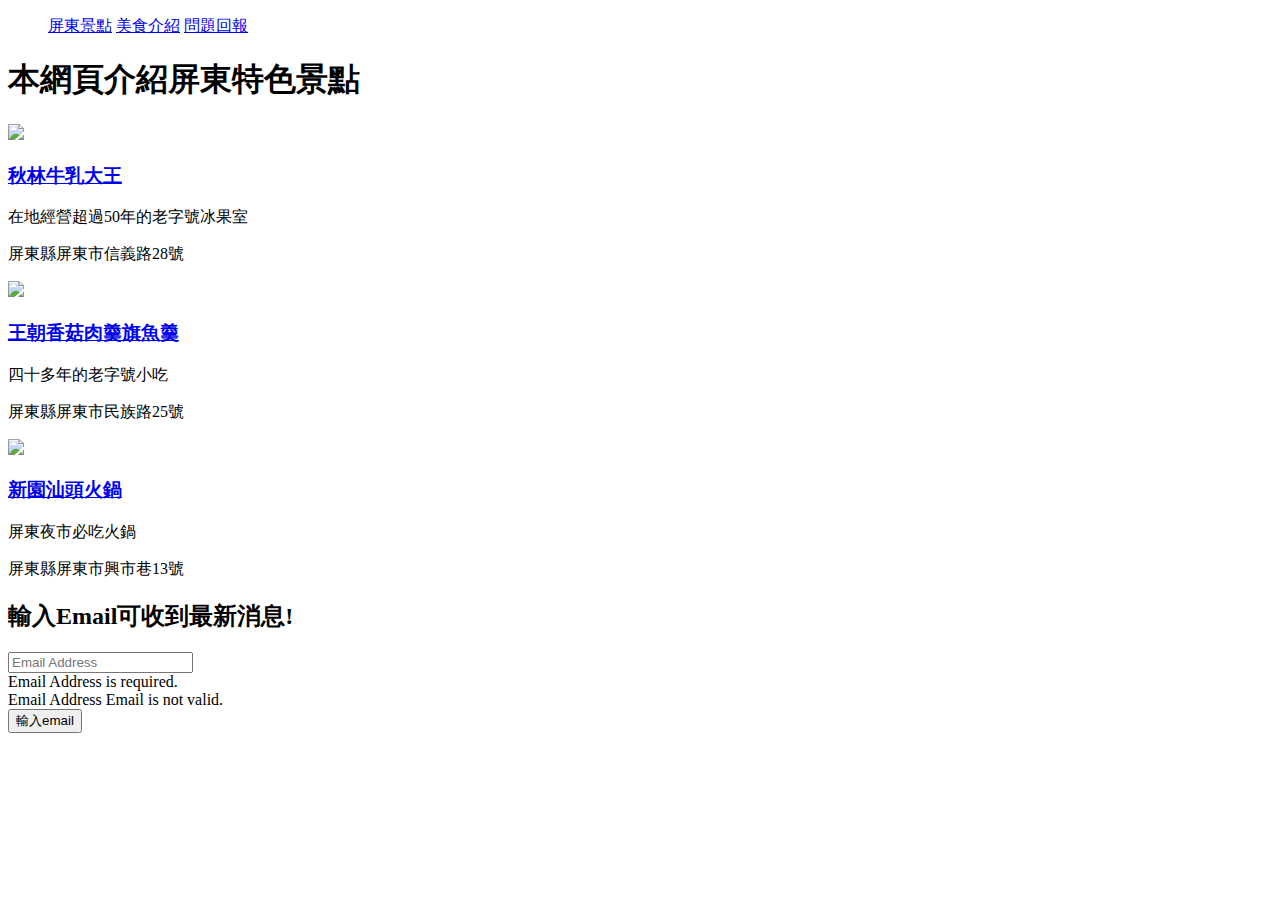
==== food.html @ d55170c2 "Add files via upload" ====
<!DOCTYPE html>
<html>

<head>
  <meta charset="utf-8" />
  <meta name="viewport" content="width=device-width, initial-scale=1, shrink-to-fit=no" />
  <meta name="description" content="" />
  <meta name="author" content="" />
  <title>屏東景點</title>
  <!-- Favicon-->
  <link rel="icon" type="image/x-icon" href="assets/favicon.ico" />

  <!-- Bootstrap icon-->
  <link href="https://cdn.jsdelivr.net/npm/bootstrap-icons@1.5.0/font/bootstrap-icons.css" rel="stylesheet"
    type="text/css" />

  <!-- Google fonts-->
  <link href="https://fonts.googleapis.com/css?family=Lato:300,400,700,300italic,400italic,700italic" rel="stylesheet"
    type="text/css" />

  <!-- Core theme CSS (includes Bootstrap)-->
  <link href="css/styles.css" rel="stylesheet" />

</head>

<body>
  <!-- Navbar-->
  <nav class="navbar navbar-light bg-light static-top">
    <div class="container">
      <ul>
        <a class="navbar-brand" href="index.html">屏東景點</a>
        <a class="navbar-brand" href="#!">美食介紹</a>
        <a class="navbar-brand" href="test.html">問題回報</a>
      </ul>

    </div>
  </nav>
  <!-- header-->
  <header class="masthead">
    <div class="container position-relative">
      <div class="row justify-content-center">
        <div class="col-xl-6">
          <div class="text-center text-white">
            <h1 class="mb-5">本網頁介紹屏東特色景點</h1>
          </div>
        </div>
      </div>
    </div>
  </header>
  <!-- Icons Grid-->
  <section class="features-icons bg-light text-center">
    <div class="container">
      <div class="row">
        <div class="col-lg-4">
          <div class="features-icons-item mx-auto mb-5 mb-lg-0 mb-lg-3">
            <div class="features-icons-icon d-flex">
              <img src="../assets/img/food1.jpg">
            </div>
            <a href="https://goo.gl/maps/mRANuoJWvxj2s6vFA?coh=178573&entry=tt" target="_blank" class="textdecoration">
              <h3>秋林牛乳大王</h3>
            </a>
            <p class="lead mb-0">在地經營超過50年的老字號冰果室</p>
            <p class="lead mb-0">屏東縣屏東市信義路28號</p>
          </div>
        </div>
        <div class="col-lg-4">
          <div class="features-icons-item mx-auto mb-5 mb-lg-0 mb-lg-3">
            <div class="features-icons-icon d-flex">
              <img src="../assets/img/food2.jpg">
            </div>
            <a href="https://goo.gl/maps/tD3LppcVdwLAaWhB6?coh=178572&entry=tt" target="_blank" class="textdecoration">
              <h3>王朝香菇肉羹旗魚羹</h3>
            </a>
            <p class="lead mb-0">四十多年的老字號小吃</p>
            <p class="lead mb-0">屏東縣屏東市民族路25號</p>
          </div>
        </div>
        <div class="col-lg-4">
          <div class="features-icons-item mx-auto mb-0 mb-lg-3">
            <div class="features-icons-icon d-flex">
              <img src="../assets/img/food3.jpg">
            </div>
            <a href="https://goo.gl/maps/bPyWcL7vzJVW3mFR9?coh=178572&entry=tt" target="_blank" class="textdecoration">
              <h3>新園汕頭火鍋</h3>
            </a>
            <p class="lead mb-0">屏東夜市必吃火鍋</p>
            <p class="lead mb-0">屏東縣屏東市興市巷13號</p>
          </div>
        </div>
      </div>
    </div>
  </section>



  <!-- Call to Action-->
  <section class="call-to-action text-white text-center" id="signup">
    <div class="container position-relative">
      <div class="row justify-content-center">
        <div class="col-xl-6">
          <h2 class="mb-4">輸入Email可收到最新消息!</h2>

          <!-- Email address input-->
          <div class="row">
            <div class="col">
              <form action="send_email.php" method="post">
                <input class="form-control form-control-lg" id="email" type="email" placeholder="Email Address"
                  data-sb-validations="required,email" required />
                <div class="invalid-feedback text-white" data-sb-feedback="emailAddress:required">Email Address is
                  required.</div>
                <div class="invalid-feedback text-white" data-sb-feedback="emailAddress:email">Email Address Email is
                  not valid.</div>
              </form>
            </div>
            <div class="col-auto">
              <form
                action="https://script.google.com/macros/s/AKfycbzXXb1F5gqVcTFCGMWW6-TIyAmNDOLaFO58EHW58VHYRnftW-aQfLNh3d0wcrK4jQll/exec">
                <input class="btn btn-primary btn-lg" type="submit" value="輸入email" />
              </form>
            </div>
          </div>


          </form>
        </div>
      </div>
    </div>
  </section>
  <!-- Footer-->
  <footer class="footer bg-light">
    <div class="container">

    </div>
  </footer>
  <!-- Bootstrap core JS-->
  <script src="https://cdn.jsdelivr.net/npm/bootstrap@5.2.3/dist/js/bootstrap.bundle.min.js"></script>
  <!-- Core theme JS-->
  <script src="js/scripts.js"></script>
  <!-- * * * * * * * * * * * * * * * * * * * * * * * * * * * * * * * * * * * * * * * *-->
  <!-- * *                               SB Forms JS                               * *-->
  <!-- * * Activate your form at https://startbootstrap.com/solution/contact-forms * *-->
  <!-- * * * * * * * * * * * * * * * * * * * * * * * * * * * * * * * * * * * * * * * *-->
  <script src="https://cdn.startbootstrap.com/sb-forms-latest.js"></script>
</body>

</html>
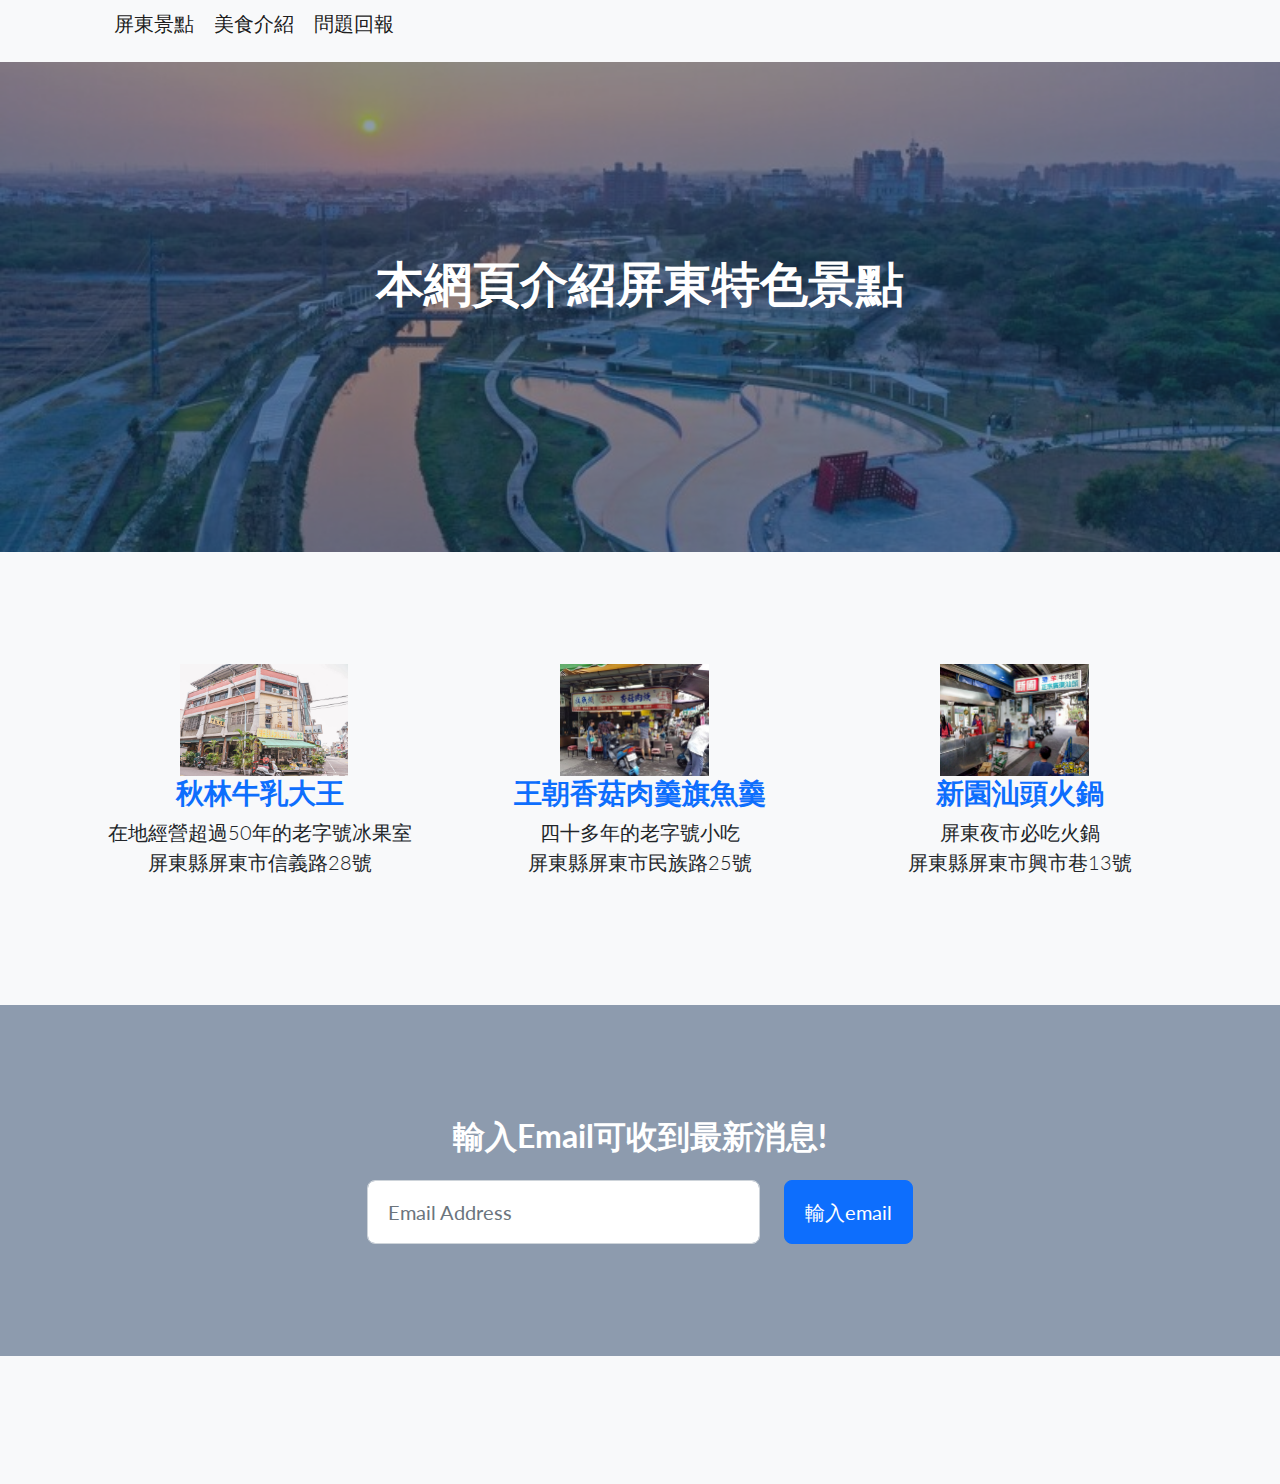
==== commit 6b954454: "Update food.html" ====
--- a/food.html
+++ b/food.html
@@ -54,7 +54,7 @@
         <div class="col-lg-4">
           <div class="features-icons-item mx-auto mb-5 mb-lg-0 mb-lg-3">
             <div class="features-icons-icon d-flex">
-              <img src="../assets/img/food1.jpg">
+              <img src="assets/img/food1.jpg">
             </div>
             <a href="https://goo.gl/maps/mRANuoJWvxj2s6vFA?coh=178573&entry=tt" target="_blank" class="textdecoration">
               <h3>秋林牛乳大王</h3>
@@ -143,4 +143,4 @@
   <script src="https://cdn.startbootstrap.com/sb-forms-latest.js"></script>
 </body>
 
-</html>+</html>
